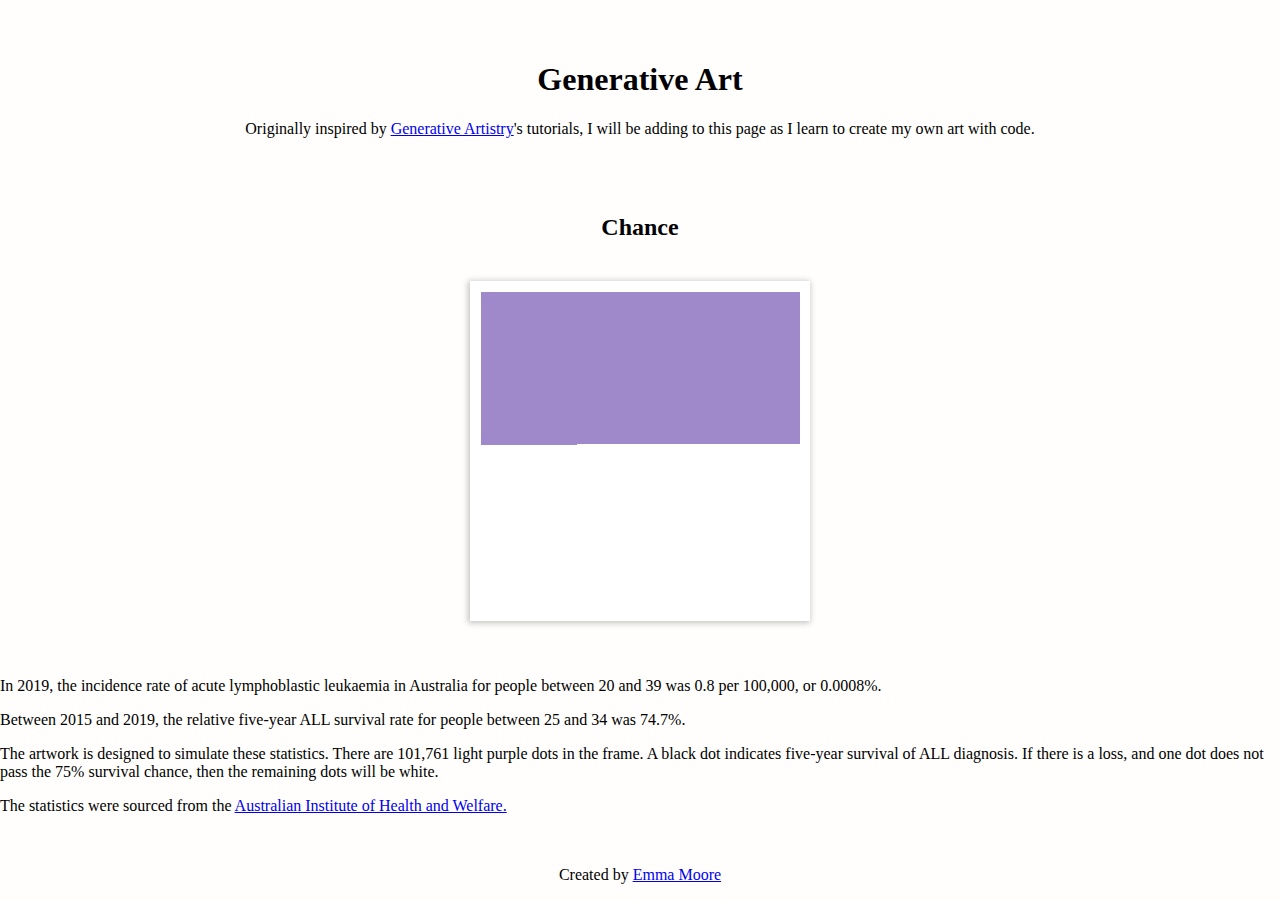
==== art/chance/chance.html @ 91b709e8 "added chance page and updated js" ====
<!DOCTYPE html>
<html lang="en">
  <head>
    <meta charset="UTF-8" />
    <meta name="viewport" content="width=device-width, initial-scale=1.0" />
    <title>Generative Art | Emma Moore</title>
    <link rel="stylesheet" href="../../styles.css" />
  </head>
  <body>
    <header class="header">
      <h1>Generative Art</h1>
      <p>
        Originally inspired by
        <a target="_blank" href="https://generativeartistry.com/tutorials/"
          >Generative Artistry</a
        >'s tutorials, I will be adding to this page as I learn to create my own
        art with code.
      </p>
    </header>
    <section>
      <h2 class="art-title">Chance</h2>
      <div class="art-details">
        <div class="frame"><canvas id="chance"></canvas></div>
        <div>
          <p>
            In 2019, the incidence rate of acute lymphoblastic leukaemia in
            Australia for people between 20 and 39 was 0.8 per 100,000, or
            0.0008%.
          </p>
          <p>
            Between 2015 and 2019, the relative five-year ALL survival rate for
            people between 25 and 34 was 74.7%.
          </p>
          <p>
            The artwork is designed to simulate these statistics. There are
            101,761 light purple dots in the frame. A black dot indicates
            five-year survival of ALL diagnosis. If there is a loss, and one dot
            does not pass the 75% survival chance, then the remaining dots will
            be white.
          </p>
          <p>
            The statistics were sourced from the
            <a
              href="https://www.aihw.gov.au/reports/cancer/cancer-data-in-australia/contents/about"
              target="_blank"
              >Australian Institute of Health and Welfare.</a
            >
          </p>
        </div>
      </div>
    </section>

    <footer class="footer">
      <p>
        Created by
        <a target="_blank" href="https://emmamoore.vercel.app/">Emma Moore</a>
      </p>
    </footer>
  </body>
  <script type="text/javascript" src="./chance.js"></script>
</html>
---- styles.css ----
body {
  background: #fffefc;
  display: flex;
  flex-direction: column;
  height: 100vh;
  margin: 0;
  align-items: center;
  position: relative;
  min-height: 560px;
}

.header {
  text-align: center;
  max-width: 1280px;
  margin: 40px auto;
}

.footer {
  margin-top: auto;
}

#gallery {
  max-width: 1280px;
  display: flex;
  flex-wrap: wrap;
  gap: 20px;
  align-items: center;
  justify-content: center;
}

.frame {
  box-shadow: -1px 1px 6px 1px rgba(0, 0, 0, 0.24);
  background: white;
  align-items: center;
  display: flex;
  padding: 10px;
  box-sizing: border-box;
}

canvas {
  height: 320px;
  width: 320px;
  background-size: cover;
  background-position: center center;
}

.art-title {
  text-align: center;
  margin-bottom: 40px;
}

.art-details {
  display: flex;
  justify-content: center;
  gap: 40px;
  max-width: 1280px;
  flex-wrap: wrap;
}
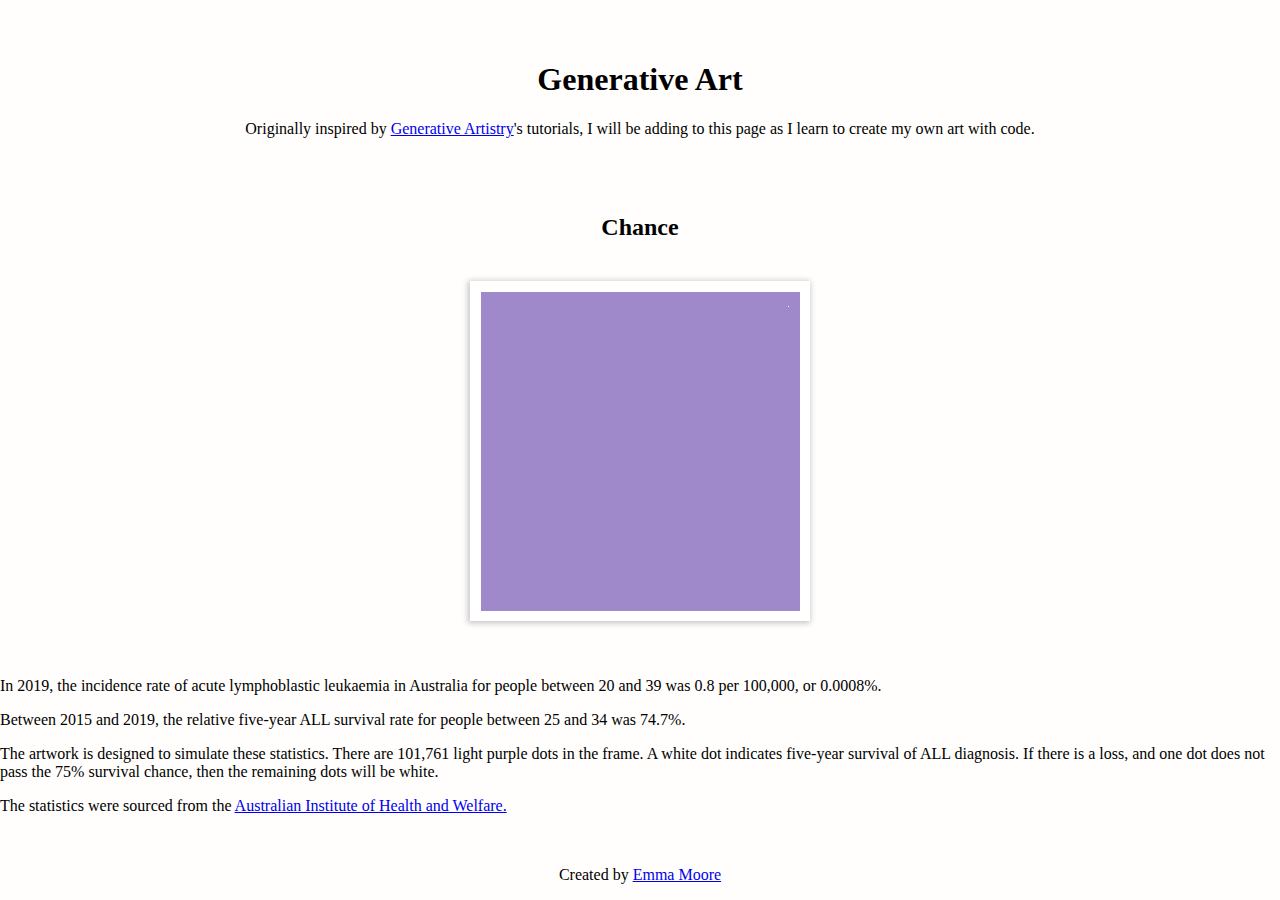
==== commit e5ef310c: "added html pages for other art" ====
--- a/art/chance/chance.html
+++ b/art/chance/chance.html
@@ -33,7 +33,7 @@
           </p>
           <p>
             The artwork is designed to simulate these statistics. There are
-            101,761 light purple dots in the frame. A black dot indicates
+            101,761 light purple dots in the frame. A white dot indicates
             five-year survival of ALL diagnosis. If there is a loss, and one dot
             does not pass the 75% survival chance, then the remaining dots will
             be white.
